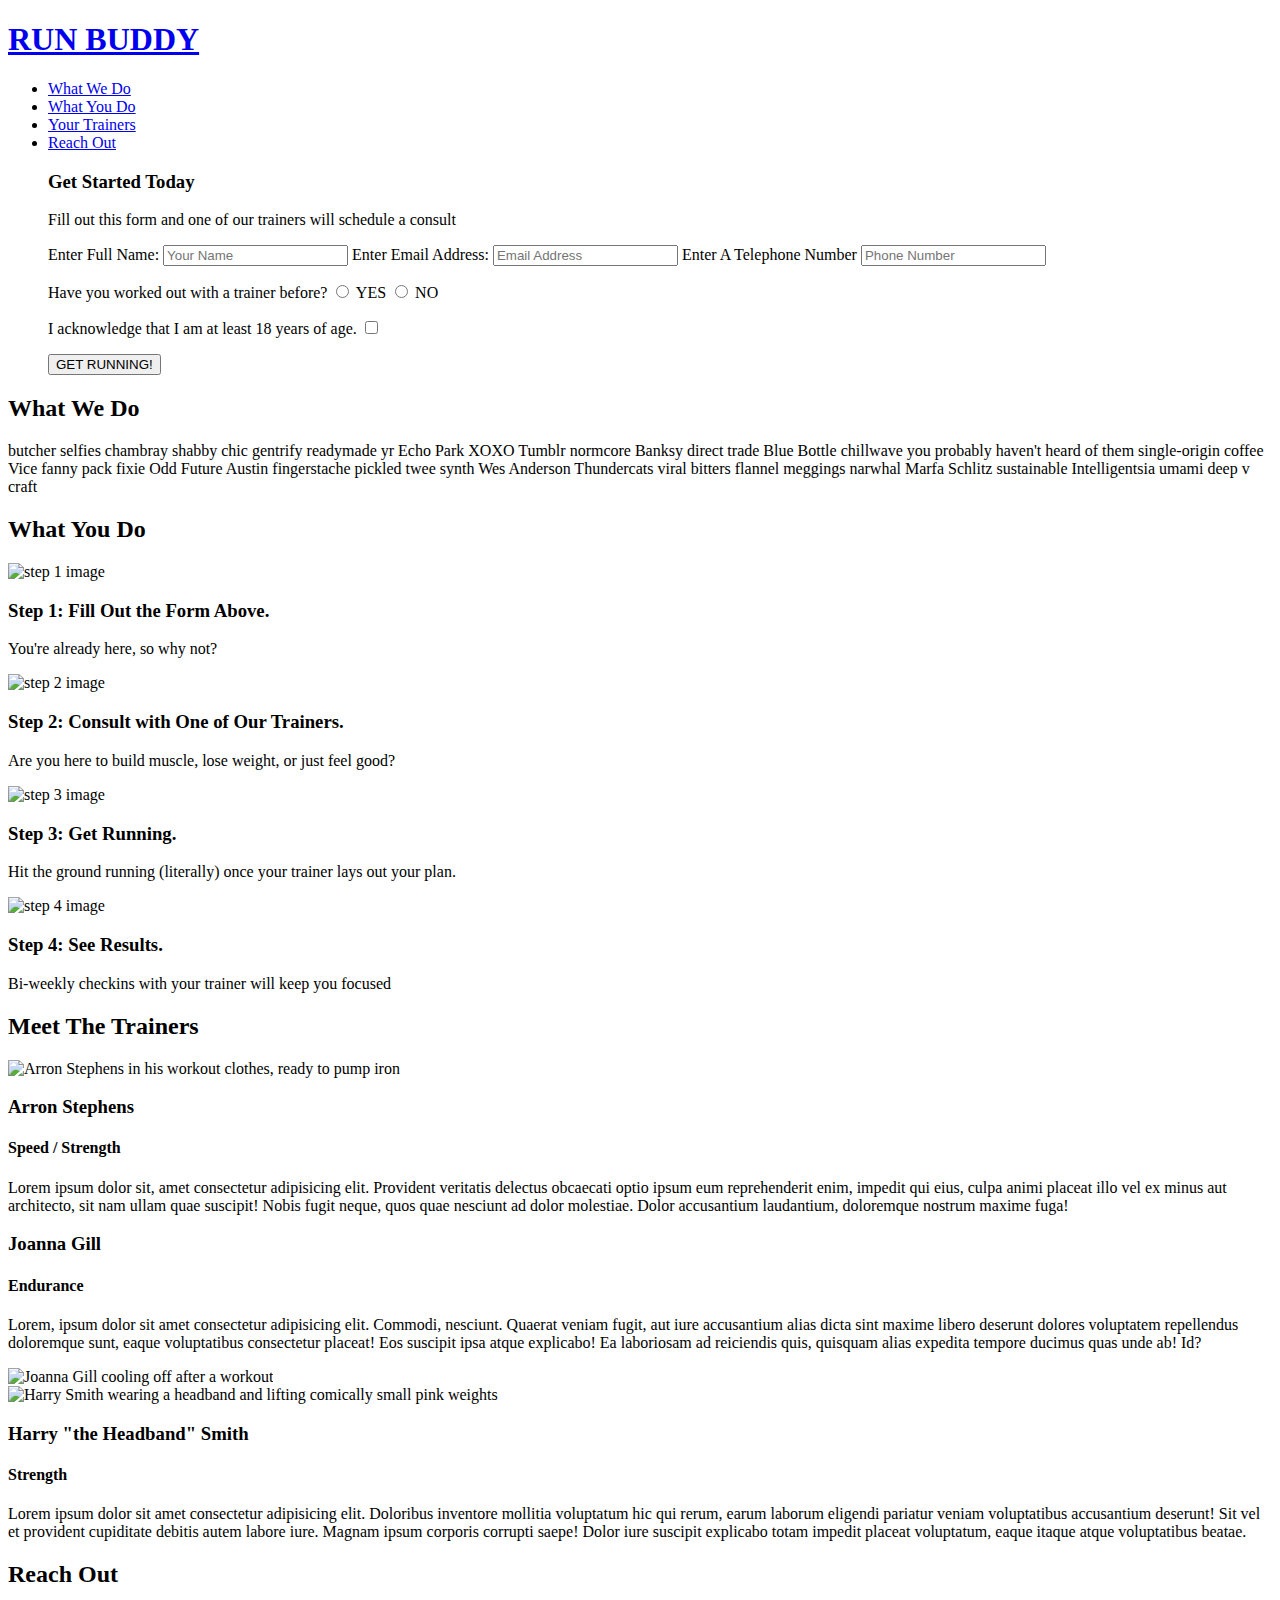
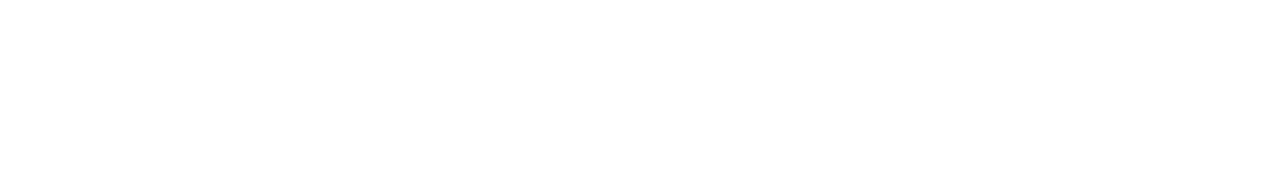
==== index.html @ 07c25906 "1:38PM complete index.html" ====
<!DOCTYPE html>
<html lang="en">
    <head>
        <meta charset="UTF-8">
        <meta name="viewport" content="width=device-width, initial-scale=1.0">
        <title>Run Buddy</title>
        <link rel="stylesheet" href="./Assets/css/style.css">
    </head>

    <body>
        <!-- this is heading -->
        <header>
            <h1><a href="/">RUN BUDDY</a></h1>
            <!-- navigation -->
            <nav>
                <!-- unordered list element -->
                <ul>
                    <!-- list item element -->
                    <li>
                        <!-- anchor element -->
                        <a href="#what-we-do">What We Do</a>
                    </li>
                    <li>
                        <a href="#what-you-do">What You Do</a>
                    </li>
                    <li>
                        <a href="#your-trainers">Your Trainers</a>
                    </li>
                    <li>
                        <a href="#reach-out">Reach Out</a>
                    </li>
                </ul>
            </nav>
        </header>

        <!-- "hero/ jumbotron" section -->
        <section class="hero">
            <dir class="hero-form">
                <h3>Get Started Today</h3>
                <p>Fill out this form and one of our trainers will schedule a consult</p>

                <form>
                    <label for="name">Enter Full Name:</label>
                    <input type="text" placeholder="Your Name" name="name" id="name" class="form-input" />

                    <label for="email">Enter Email Address:</label>
                    <input type="text" placeholder="Email Address" name="email" id="email" class="form-input" />

                    <label for="phone">Enter A Telephone Number</label>
                    <input type="text" placeholder="Phone Number" name="phone" id="phone" class="form-input" />

                    <p>
                        Have you worked out with a trainer before?

                        <input type="radio" name="trainer-confirm" id="trainer-yes" />
                        <label for="trainer-yes">YES</label>

                        <input type="radio" name="trainer-confirm" id="trainer-no" />
                        <label for="trainer-no">NO</label>
                    </p>

                    <p>
                        <label for="checkbox">
                            I acknowledge that I am at least 18 years of age.
                        </label>
                        <input type="checkbox" name="checkpoint1" id="checkbox" />
                    </p>

                    <button type="submit">
                        GET RUNNING!
                    </button>
                </form>
            </dir>
        </section>

        <!-- "what we do" section -->
        <section id="what-we-do" class="intro">
            <h2 class="section-title primary-border">What We Do</h2>

            <p>butcher selfies chambray shabby chic gentrify readymade yr Echo Park XOXO Tumblr normcore Banksy direct trade Blue Bottle chillwave you probably haven't heard of them single-origin coffee Vice fanny pack fixie Odd Future Austin fingerstache pickled twee synth Wes Anderson Thundercats viral bitters flannel meggings narwhal Marfa Schlitz sustainable Intelligentsia umami deep v craft</p>
        </section>

        <!-- "what you do" section -->
        <section id="what-you-do" class="steps">
            <h2 class="section-title secondary-border">What You Do</h2>
            
            <div>
                <img src="./Assets/images/step-1.svg" alt="step 1 image" />
                <h3>Step 1: <span>Fill Out the Form Above.</span></h3>
                <p>You're already here, so why not?</p>
            </div>

            <div>
                <img src="./Assets/images/step-2.svg" alt="step 2 image" />
                <h3>Step 2: <span>Consult with One of Our Trainers.</span></h3>
                <p>Are you here to build muscle, lose weight, or just feel good?</p>
            </div>

            <div>
                <img src="./Assets/images/step-3.svg" alt="step 3 image" />
                <h3>Step 3: <span>Get Running.</span></h3>
                <p>Hit the ground running (literally) once your trainer lays out your plan.</p>
            </div>

            <div>
                <img src="./Assets/images/step-4.svg" alt="step 4 image" />
                <h3>Step 4: <span>See Results.</span></h3>
                <p>Bi-weekly checkins with your trainer will keep you focused</p>
            </div>
        </section>

        <!-- "meet the trainers" section -->
        <section id="your-trainers" class="trainers">
            <h2 class="section-title primary-border">Meet The Trainers</h2>

            <article class="trainer">
                <img src="./Assets/images/trainer-1.jpg" alt="Arron Stephens in his workout clothes, ready to pump iron" />
                <div class="trainer-bio text-left">
                    <h3>Arron Stephens</h3>
                    <h4>Speed / Strength</h4>
                    <p>Lorem ipsum dolor sit, amet consectetur adipisicing elit. Provident veritatis delectus obcaecati optio ipsum eum reprehenderit enim, impedit qui eius, culpa animi placeat illo vel ex minus aut architecto, sit nam ullam quae suscipit! Nobis fugit neque, quos quae nesciunt ad dolor molestiae. Dolor accusantium laudantium, doloremque nostrum maxime fuga!</p>
                </div>
            </article>

            <article class="trainer">
                <div class="trainer-bio text-right">
                    <h3>Joanna Gill</h3>
                    <h4>Endurance</h4>
                    <p>Lorem, ipsum dolor sit amet consectetur adipisicing elit. Commodi, nesciunt. Quaerat veniam fugit, aut iure accusantium alias dicta sint maxime libero deserunt dolores voluptatem repellendus doloremque sunt, eaque voluptatibus consectetur placeat! Eos suscipit ipsa atque explicabo! Ea laboriosam ad reiciendis quis, quisquam alias expedita tempore ducimus quas unde ab! Id?</p>
                </div>
                <img src="./Assets/images/trainer-2.jpg" alt="Joanna Gill cooling off after a workout">
            </article>

            <article class="trainer">
                <img src="./Assets/images/trainer-3.jpg" alt="Harry Smith wearing a headband and lifting comically small pink weights" />
                <div class="trainer-bio text-left">
                    <h3>Harry "the Headband" Smith</h3>
                    <h4>Strength</h4>
                    <p>Lorem ipsum dolor sit amet consectetur adipisicing elit. Doloribus inventore mollitia voluptatum hic qui rerum, earum laborum eligendi pariatur veniam voluptatibus accusantium deserunt! Sit vel et provident cupiditate debitis autem labore iure. Magnam ipsum corporis corrupti saepe! Dolor iure suscipit explicabo totam impedit placeat voluptatum, eaque itaque atque voluptatibus beatae.</p>
                </div>
            </article>
        </section>

        <!-- "reach out" section -->
        <section id="reach-out" class="contact">
            <h2 class="section-title secondary-border">Reach Out</h2>
            <div class="contact-info">
                <iframe src="https://www.google.com/maps/embed?pb=!1m18!1m12!1m3!1d3147.1079747227936!2d-120.42364418397035!3d37.92790791110593!2m3!1f0!2f0!3f0!3m2!1i1024!2i768!4f13.1!3m3!1m2!1s0x8090c49129b6ac57%3A0xb56c7eb95a2cd8bd!2sMain%20St%2C%20California%2095327!5e0!3m2!1sen!2sus!4v1616426329495!5m2!1sen!2sus" style="border:0;" allowfullscreen="" loading="lazy"
                </iframe>
                <div>
                    <h3>Run Buddy</h3>
                    <p>
                        Any questions or concerns before signing up?
                        <br>
                        Let us know and we'll be happy to talk to you!
                    </p>

                    <address>
                        55 Main Street <br>
                        Some Town, Ca <br>
                        12345 <br>
                        P: 555.RUN.BUDZ (555.786.2839) <br>
                        E: <a href="mailto:info@runbuddy.io">info@runbuddy.io</a>
                    </address>
                </div>
            </div>
        </section>

        <!-- footer -->
        <footer>
            <h2>&hearts;Made with love by Run Buddy.</h2>
            <div>
                <a href="./privacy-policy.html">Read Our Privacy Policy</a> <br>
                &copy;2019 Run Buddy, Inc.
            </div>
        </footer>
    </body>
</html>
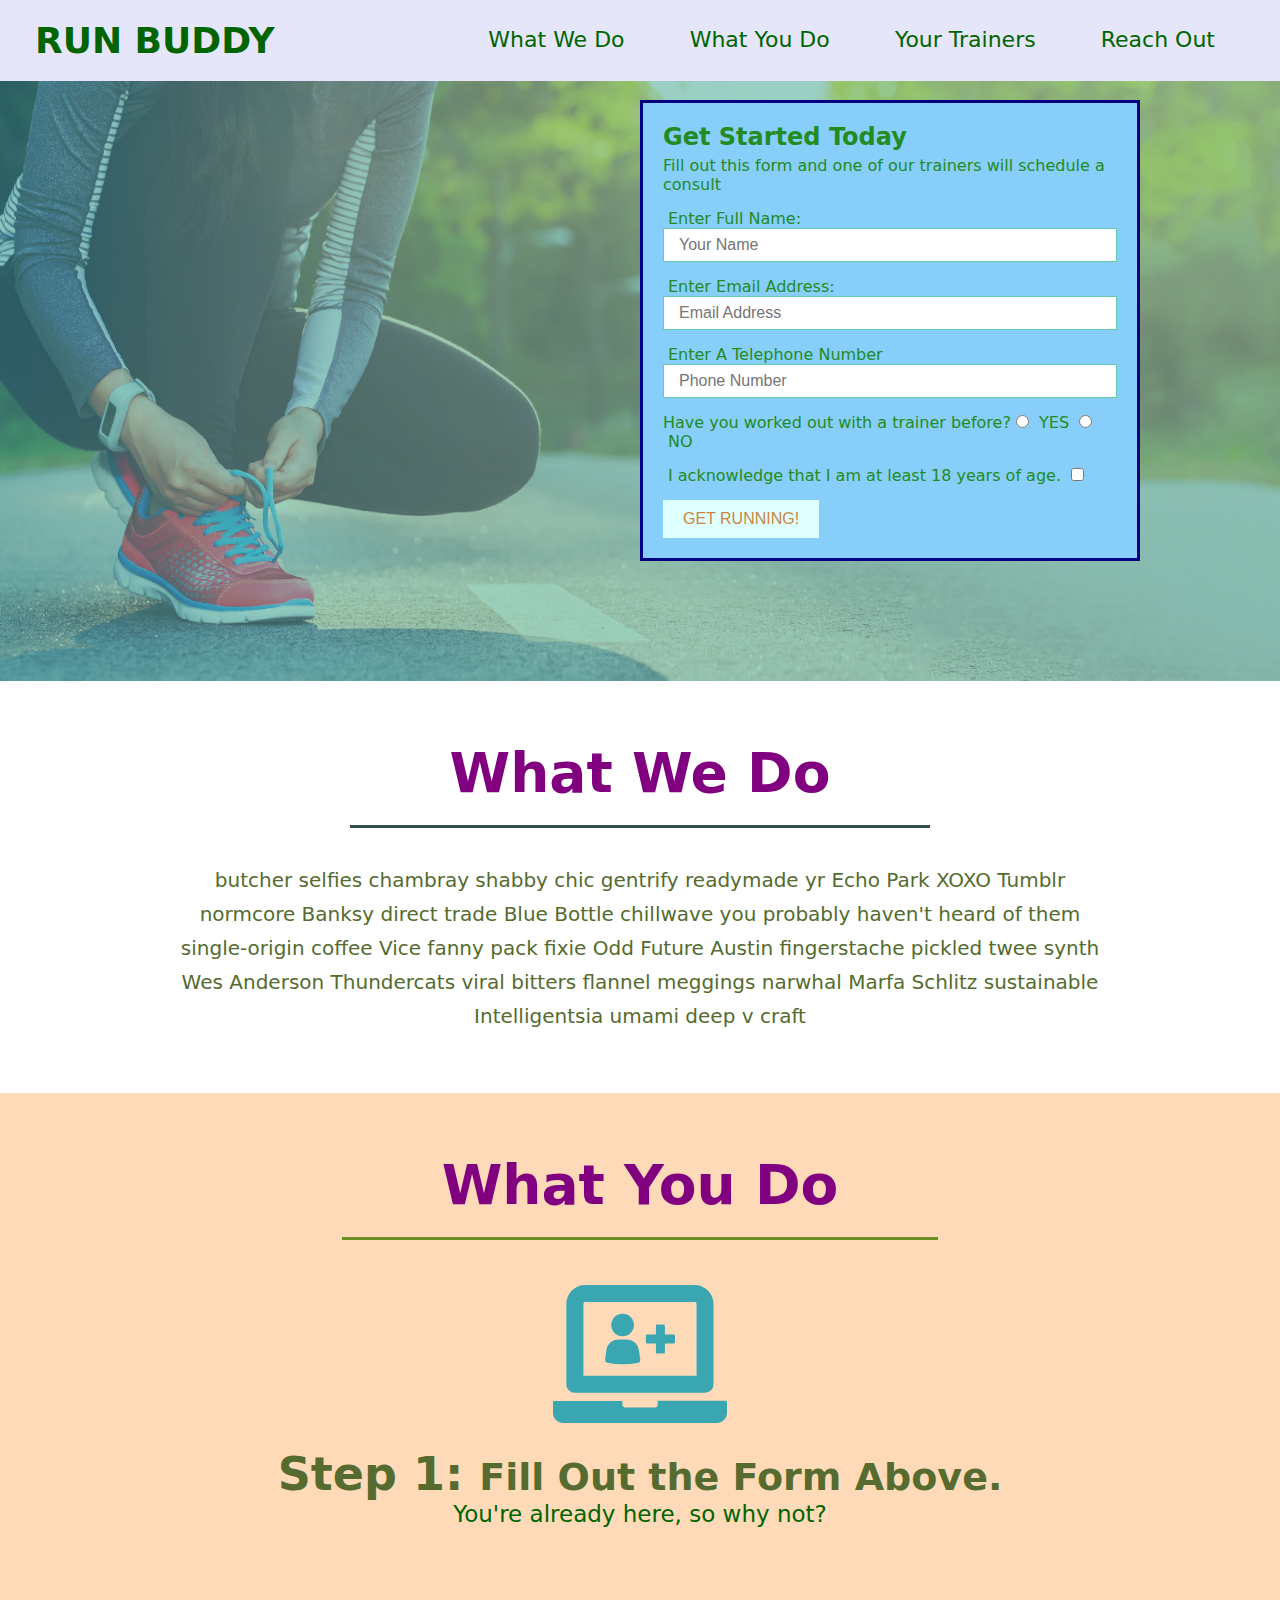
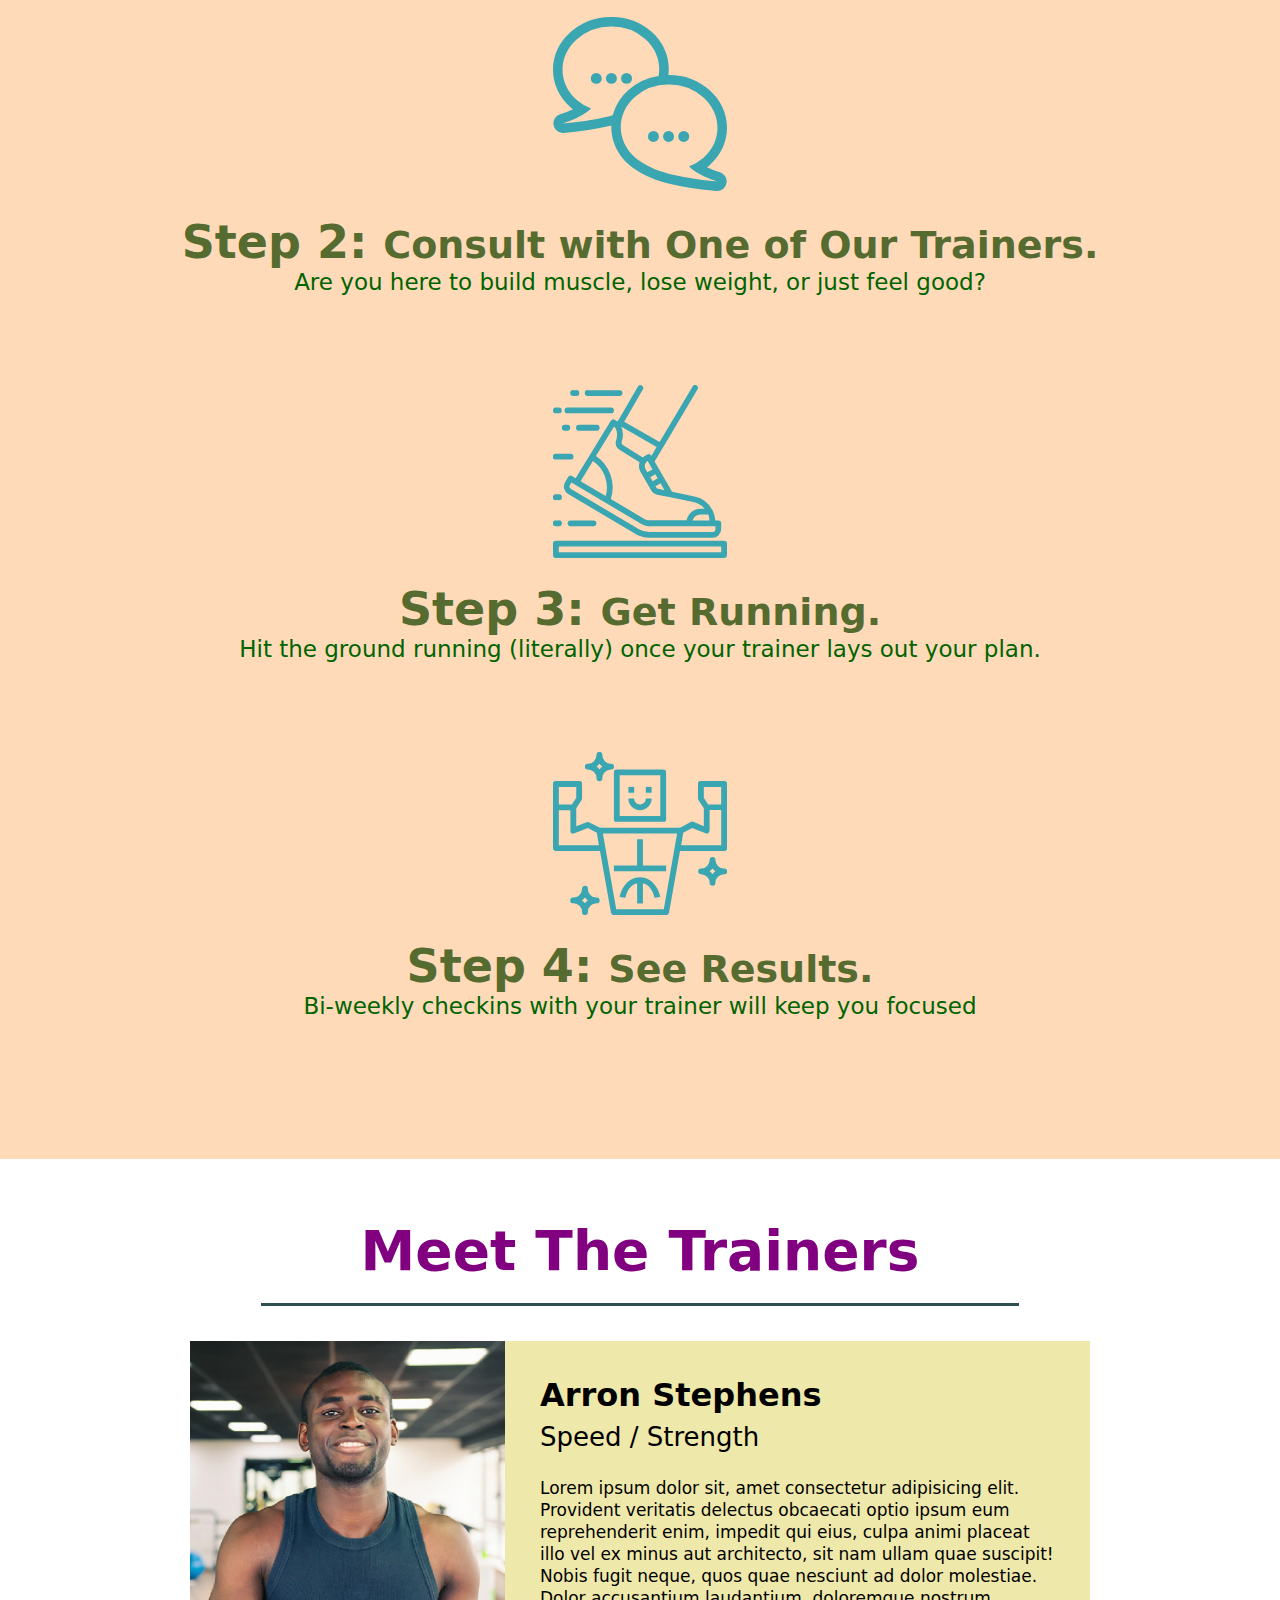
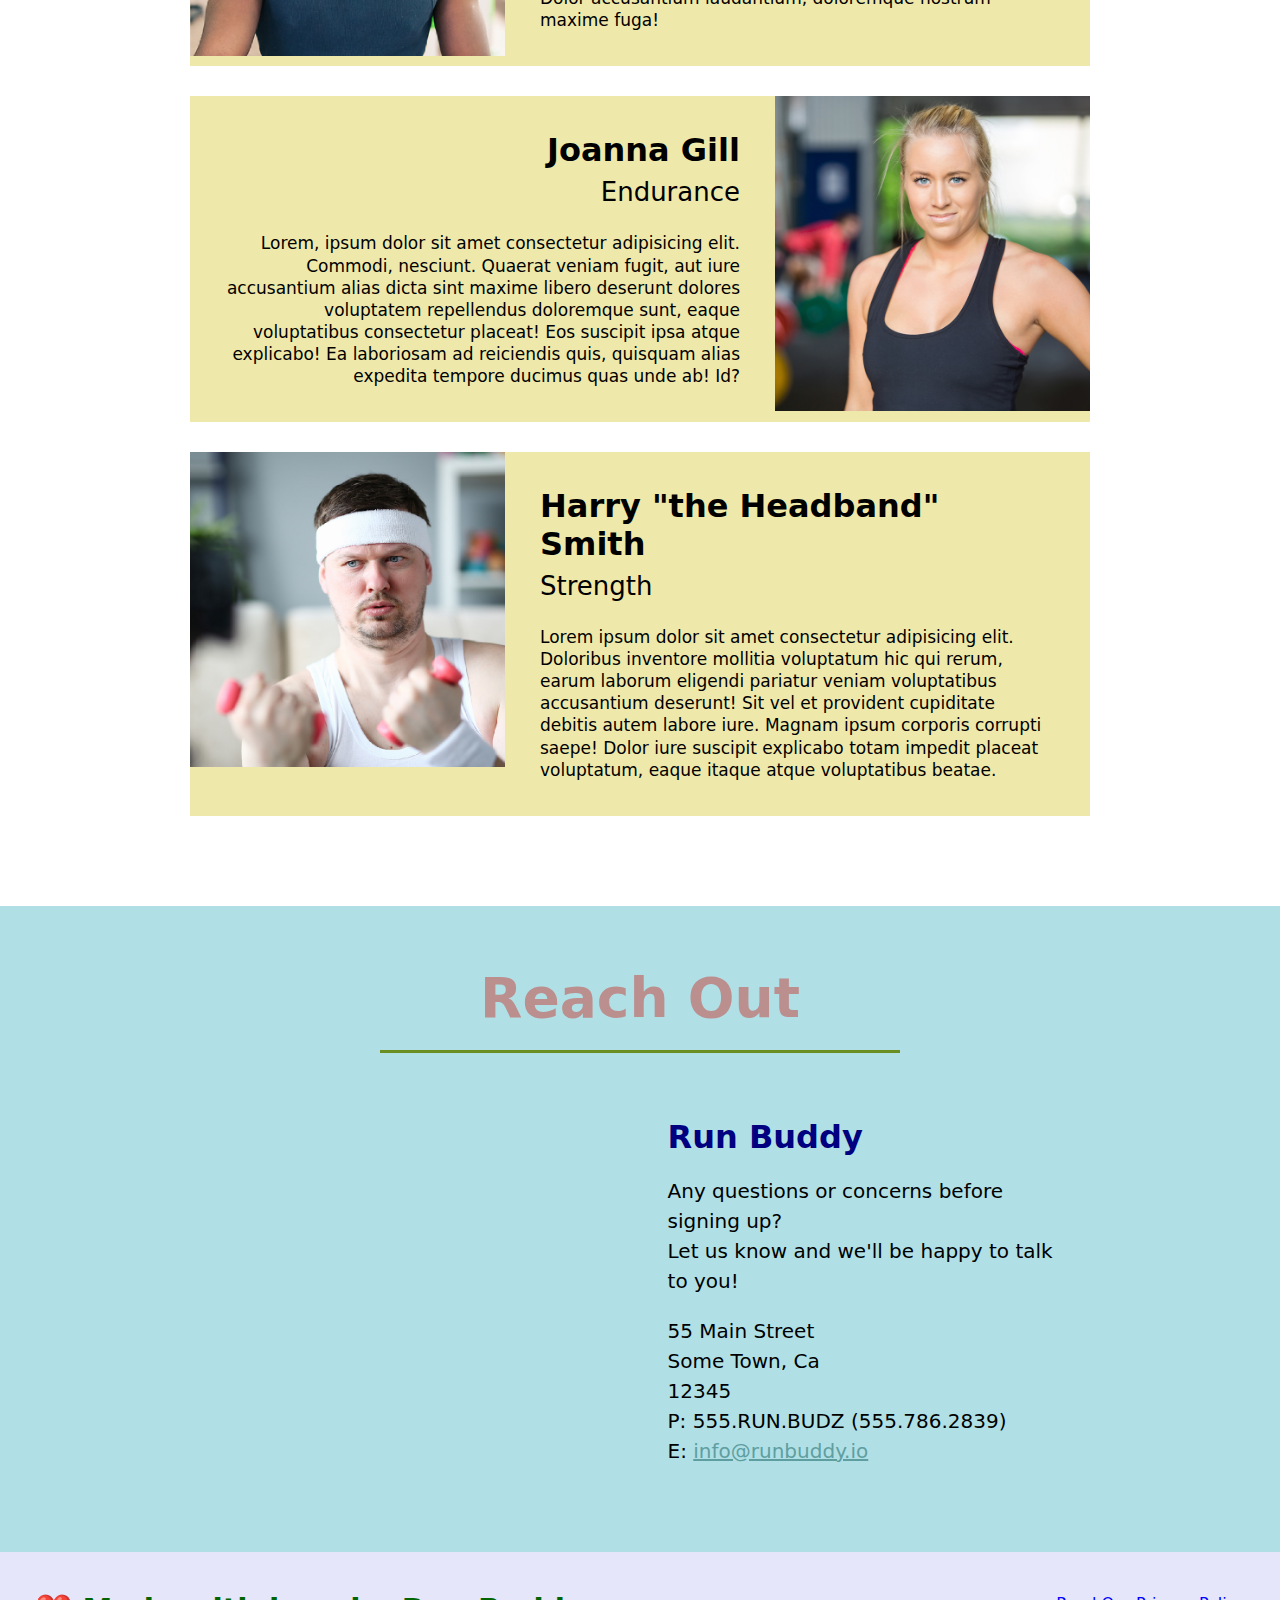
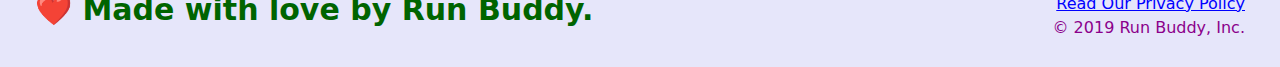
==== commit 9062c8cf: "7:53PM finished style.css file" ====
--- a/index.html
+++ b/index.html
@@ -145,34 +145,38 @@
         <section id="reach-out" class="contact">
             <h2 class="section-title secondary-border">Reach Out</h2>
             <div class="contact-info">
-                <iframe src="https://www.google.com/maps/embed?pb=!1m18!1m12!1m3!1d3147.1079747227936!2d-120.42364418397035!3d37.92790791110593!2m3!1f0!2f0!3f0!3m2!1i1024!2i768!4f13.1!3m3!1m2!1s0x8090c49129b6ac57%3A0xb56c7eb95a2cd8bd!2sMain%20St%2C%20California%2095327!5e0!3m2!1sen!2sus!4v1616426329495!5m2!1sen!2sus" style="border:0;" allowfullscreen="" loading="lazy"
-                </iframe>
-                <div>
-                    <h3>Run Buddy</h3>
-                    <p>
-                        Any questions or concerns before signing up?
-                        <br>
-                        Let us know and we'll be happy to talk to you!
-                    </p>
-
-                    <address>
-                        55 Main Street <br>
-                        Some Town, Ca <br>
-                        12345 <br>
-                        P: 555.RUN.BUDZ (555.786.2839) <br>
-                        E: <a href="mailto:info@runbuddy.io">info@runbuddy.io</a>
-                    </address>
-                </div>
+            <iframe 
+                src="https://www.google.com/maps/embed?pb=!1m18!1m12!1m3!1d3147.1079747227936!2d-120.42364418397035!3d37.92790791110593!2m3!1f0!2f0!3f0!3m2!1i1024!2i768!4f13.1!3m3!1m2!1s0x8090c49129b6ac57%3A0xb56c7eb95a2cd8bd!2sMain%20St%2C%20California%2095327!5e0!3m2!1sen!2sus!4v1616426329495!5m2!1sen!2sus"
+                style="border:0;" 
+                allowfullscreen=""
+                loading="lazy">
+            </iframe>
+            <div>
+                <h3>Run Buddy</h3>
+                <p>
+                Any questions or concerns before signing up?
+                <br />
+                Let us know and we'll be happy to talk to you!
+                </p>
+                <address>
+                55 Main Street <br />
+                Some Town, Ca <br />
+                12345<br />
+                P: 555.RUN.BUDZ (555.786.2839)<br />
+                E: <a href="mailto:info@runbuddy.io">info@runbuddy.io</a>
+                </address>
+            </div>
             </div>
         </section>
 
         <!-- footer -->
         <footer>
-            <h2>&hearts;Made with love by Run Buddy.</h2>
+            <h2>❤️ Made with love by Run Buddy.</h2>
             <div>
-                <a href="./privacy-policy.html">Read Our Privacy Policy</a> <br>
-                &copy;2019 Run Buddy, Inc.
+            <a href="./privacy-policy.html">Read Our Privacy Policy</a><br />
+            &copy; 2019 Run Buddy, Inc.
             </div>
         </footer>
     </body>
+
 </html>--- a/Assets/css/style.css
+++ b/Assets/css/style.css
@@ -0,0 +1,226 @@
+* {
+  margin: 0;
+  padding: 0;
+  box-sizing: border-box;
+}
+body {
+  /* more on this crazy alphanumerical value in a minute! */
+  color: darkmagenta;
+  font-family: system-ui, -apple-system, BlinkMacSystemFont, 'Segoe UI', Roboto, Oxygen, Ubuntu, Cantarell, 'Open Sans', 'Helvetica Neue', sans-serif;
+}
+/* apply styles to <header> */
+header {
+  padding: 20px 35px;
+  background-color:lavender;
+}
+header h1 {
+  font-weight: bold;
+  font-size: 36px;
+  color: black;
+  margin: 0;
+  display: inline;
+}
+header a {
+  text-decoration: none;
+  color: darkgreen;
+}
+header nav {
+  float: right;
+  margin: 7px 0;
+}
+header nav ul li {
+  display: inline;
+}
+header nav ul li a {
+  margin: 0 30px;
+  font-weight: lighter;
+  font-size: 22px;
+}
+section {
+  padding: 60px;
+}
+/* hero style start */
+.hero {
+  background-image: url(../images/hero-bg.jpg);
+  height: 600px;
+  background-size: cover;
+  background-position: center;
+  position: relative;
+}
+/* hero style end */
+
+.hero-form {
+  border: 3px solid navy;
+  background-color: lightskyblue;
+  padding: 20px;
+  width: 500px;
+  color: forestgreen;
+  position: absolute;
+  bottom: 120px;
+  right: 140px;
+}
+.hero-form h3 {
+  font-size: 24px;
+  margin: 0;
+}
+.hero-form p {
+  margin: 5px 0 15px 0;
+}
+.form-input {
+  border: 1px solid mediumaquamarine;
+  display: block;
+  padding: 7px 15px;
+  font-size: 16px;
+  color: darkmagenta;
+  width: 100%;
+  margin-bottom: 15px;
+}
+.hero-form label {
+  margin: 0 5px;
+}
+.hero-form button {
+  color: peru;
+  background-color:lightcyan;
+  border: none;
+  padding: 10px 20px;
+  font-size: 16px;
+}
+.intro {
+  text-align: center;
+}
+.intro p {
+  line-height: 1.7;
+  color: darkolivegreen;
+  width: 80%;
+  font-size: 20px;
+  margin: 0 auto;
+}
+.steps {
+  text-align: center;
+  background:peachpuff;
+}
+.steps div {
+  margin-bottom: 80px;
+}
+.steps img {
+  width: 15%;
+  margin: 10px 0;
+}
+.steps h3 {
+  color: darkolivegreen;
+  font-size: 46px;
+  margin-top: 10px;
+}
+.steps p {
+  color: darkgreen;
+  font-size: 23px;
+}
+.steps span {
+  font-size: 38px;
+}
+.section-title {
+  font-size: 55px;
+  color: purple;
+  margin-bottom: 35px;
+  padding: 0 100px 20px 100px;
+  display: inline-block;
+  border-bottom: 3px solid;
+}
+.primary-border {
+  border-color: darkslategrey;
+}
+.secondary-border {
+  border-color: olivedrab;
+}
+.trainers {
+  text-align: center;
+}
+.trainer {
+  width: 900px;
+  margin: 0 auto 30px auto;
+  background: palegoldenrod;
+  color: black;
+  overflow: auto;
+}
+.trainer img {
+  width: 35%;
+  float: left;
+}
+.trainer-bio {
+  padding: 35px;
+  float: left;
+  width: 65%;
+}
+.trainer-bio h3 {
+  font-size: 32px;
+  margin-bottom: 8px;
+}
+.trainer-bio h4 {
+  font-weight: lighter;
+  font-size: 26px;
+  margin-bottom: 25px;
+}
+.trainer-bio p {
+  font-size: 17px;
+  line-height: 1.3;
+}
+.text-left {
+  text-align: left;
+}
+.text-right {
+  text-align: right;
+}
+/* reach out styles start */
+.contact {
+  text-align: center;
+  background: powderblue;
+}
+.contact h2 {
+  color: rosybrown;
+}
+.contact-info iframe {
+  width: 400px;
+  height: 400px;
+}
+.contact-info div {
+  width: 410px;
+  display: inline-block;
+  vertical-align: top;
+  text-align: left;
+  margin: 30px 0 0 60px;
+  color: black;
+}
+.contact-info h3 {
+  color: navy;
+  font-size: 32px;
+}
+.contact-info p,
+.contact-info address {
+  margin: 20px 0;
+  line-height: 1.5;
+  font-size: 20px;
+  font-style: normal;
+}
+.contact-info a {
+  color: cadetblue;
+}
+/* reach out styles end */
+footer {
+  background: lavender;
+  width: 100%;
+  padding: 40px 35px;
+}
+footer h2 {
+  display: inline;
+  color: darkgreen;
+  font-size: 30px;
+  margin: 0;
+}
+footer div {
+  float: right;
+  line-height: 1.5;
+  text-align: right;
+}
+footer a {
+  color: blue;
+}